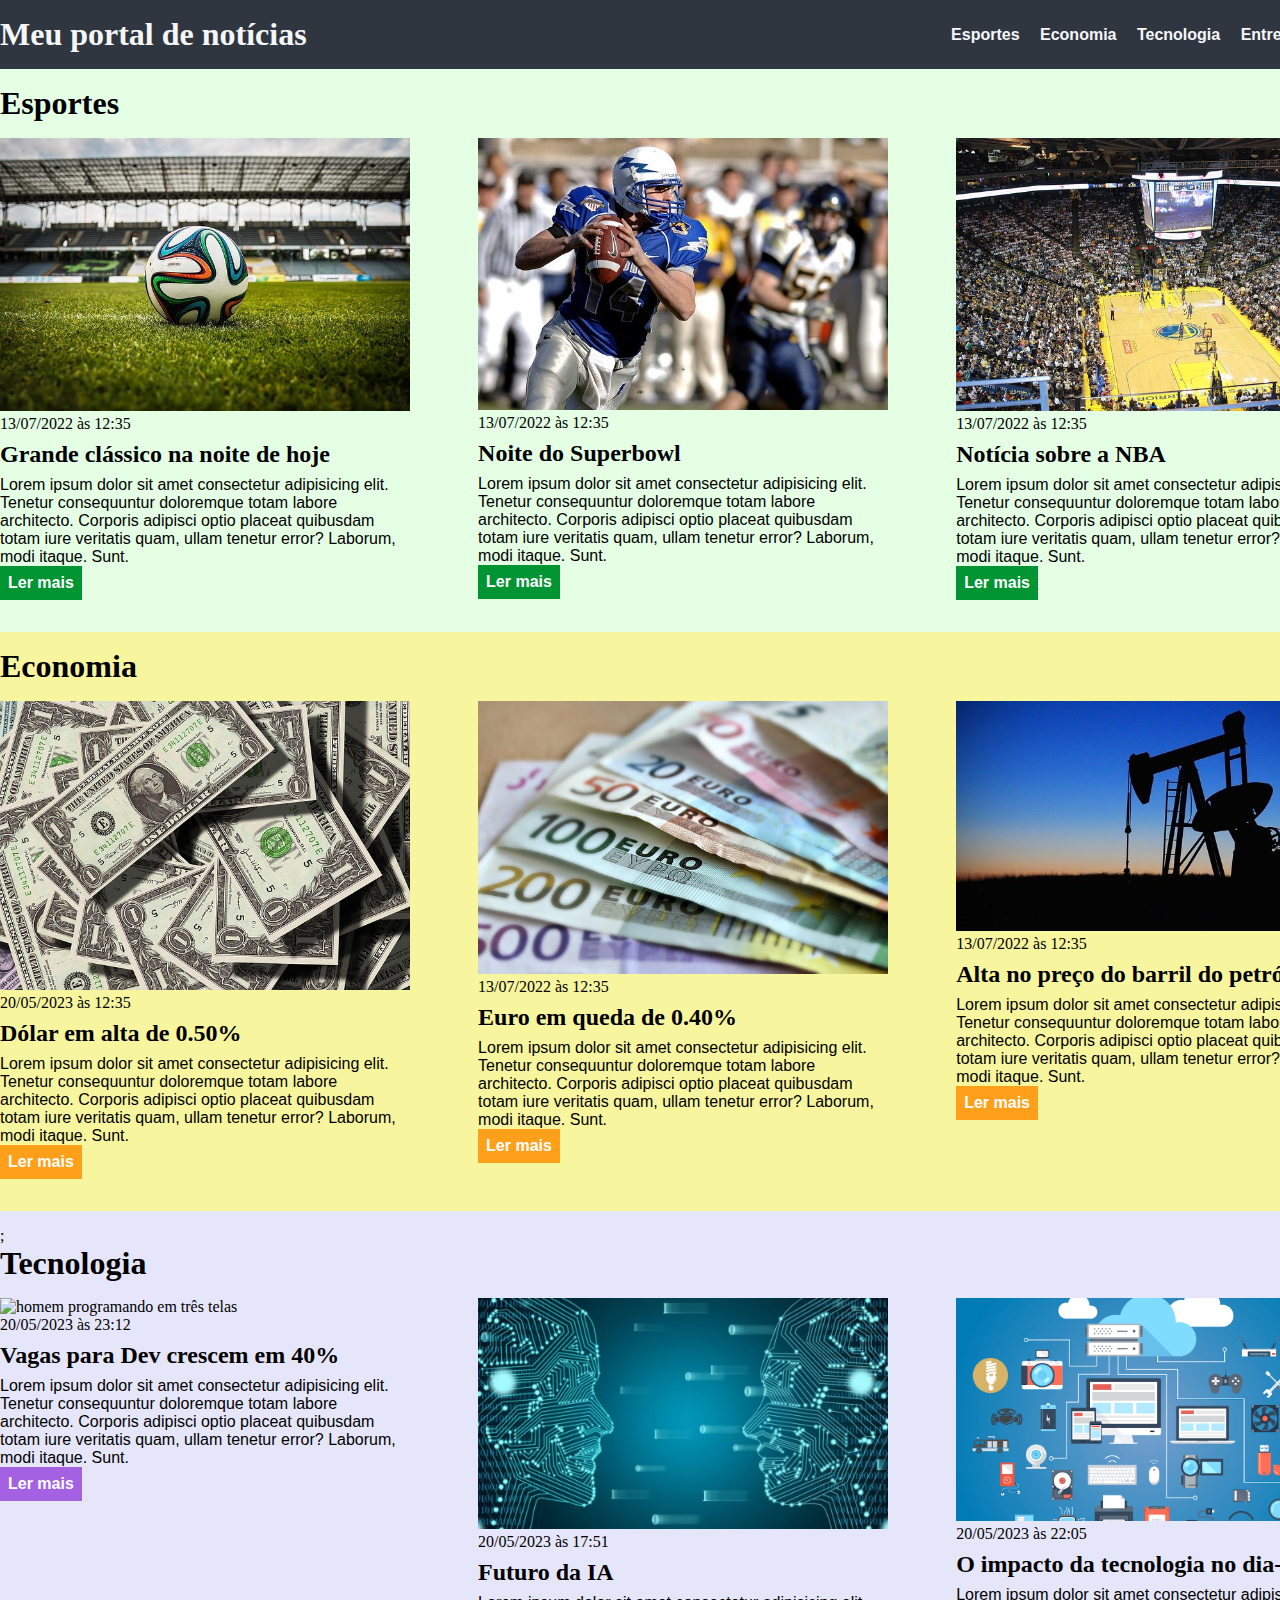
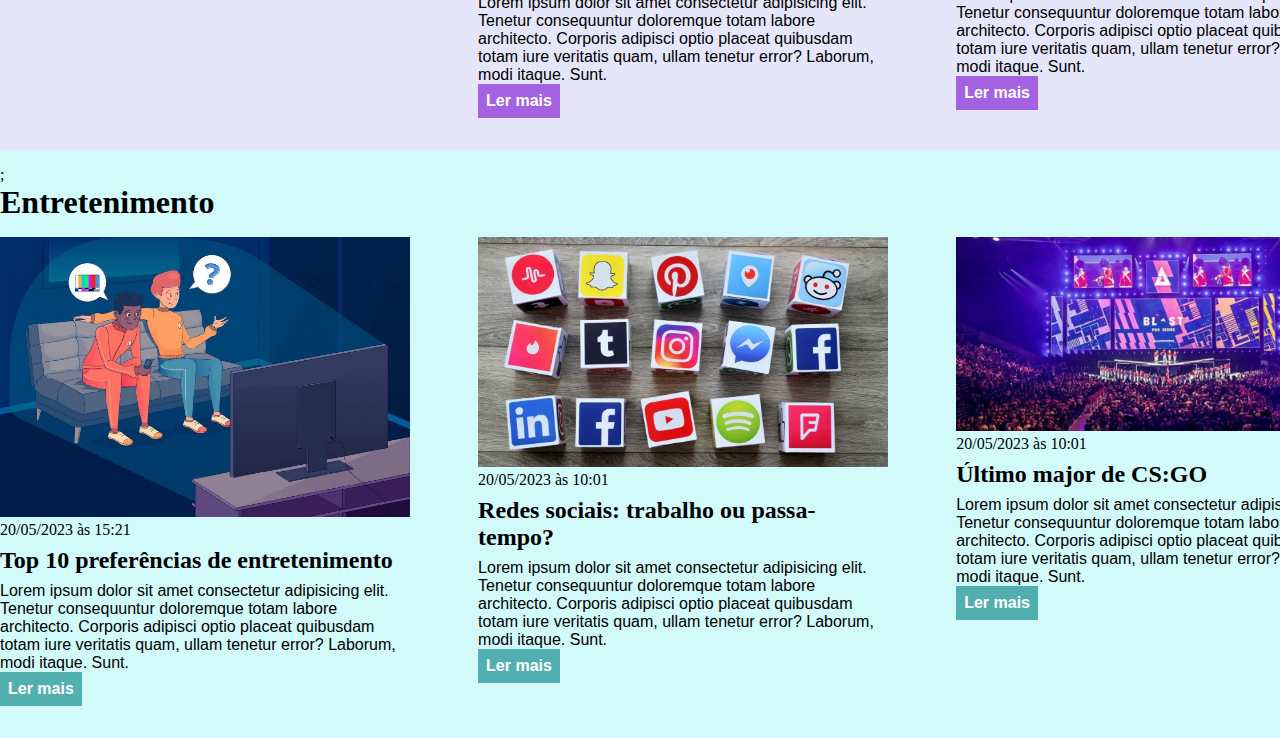
==== index.html @ 07b37028 "initial commit" ====
<!DOCTYPE html>
<html lang="pt-BR">
<head>
    <meta charset="UTF-8">
    <meta http-equiv="X-UA-Compatible" content="IE=edge">
    <meta name="viewport" content="width=device-width, initial-scale=1.0">
    <title>Meu portal de notícias</title>
    <link rel="stylesheet" href="./main.css" />
</head>
<body>
    <header>
        <div class="container">
            <h1>Meu portal de notícias</h1>
            <nav>
                <ul>
                    <li>
                        <a href="#sports" title="Ir para a seção de esportes">Esportes</a>
                    </li>
                    <li>
                        <a href="#economy" title="Ir para a seção de notícias">Economia</a>
                    </li>
                    <li>
                        <a href="#technology" title="Ir para a seção de tecnologia">Tecnologia</a>
                    </li>
                    <li>
                        <a href="#entertainment" title="Ir para a seção de entretenimento">Entretenimento</a>
                    </li>
                </ul>
            </nav>
        </div>
    </header>
    <section id="sports">
        <div class="container">
            <h2>Esportes</h2>
            <div class="articles">
                <article>
                    <img src="./imagens/futebol.jpg" alt="Bola de futebol no gramado" />
                    <header>
                        <time>13/07/2022 às 12:35</time>
                    </header>
                    <h3>Grande clássico na noite de hoje</h3>
                    <p>
                        Lorem ipsum dolor sit amet consectetur adipisicing elit. Tenetur consequuntur doloremque totam labore architecto. Corporis adipisci optio placeat quibusdam totam iure veritatis quam, ullam tenetur error? Laborum, modi itaque. Sunt.
                    </p>
                    <a href="#" title="Leia a notícia completa">Ler mais</a>
                </article>
                <article>
                    <img src="./imagens/futebol-americano.jpg" alt="Jogador de futebol americano correndo com a bola na mão" />
                    <header>
                        <time>13/07/2022 às 12:35</time>
                    </header>
                    <h3>Noite do Superbowl</h3>
                    <p>
                        Lorem ipsum dolor sit amet consectetur adipisicing elit. Tenetur consequuntur doloremque totam labore architecto. Corporis adipisci optio placeat quibusdam totam iure veritatis quam, ullam tenetur error? Laborum, modi itaque. Sunt.
                    </p>
                    <a href="#" title="Leia a notícia completa">Ler mais</a>
                </article>
                <article>
                    <img src="./imagens/basquete.jpg" title="Vista aérea de uma quadra de basquete" />
                    <header>
                        <time>13/07/2022 às 12:35</time>
                    </header> 
                    <h3>Notícia sobre a NBA</h3>
                    <p>
                        Lorem ipsum dolor sit amet consectetur adipisicing elit. Tenetur consequuntur doloremque totam labore architecto. Corporis adipisci optio placeat quibusdam totam iure veritatis quam, ullam tenetur error? Laborum, modi itaque. Sunt.
                    </p>
                    <a href="#" title="Leia a notícia completa">Ler mais</a>
                </article>
            </div>
        </div>
    </section>
    <section id="economy">
        <div class="container">
            <h2>Economia</h2>
            <div class="articles">
                <article>
                    <img src="./imagens/dolares.jpg" alt="Muitos dólares" />
                    <header>
                        <time>20/05/2023 às 12:35</time>
                    </header>
                    <h3>Dólar em alta de 0.50%</h3>
                    <p>
                        Lorem ipsum dolor sit amet consectetur adipisicing elit. Tenetur consequuntur doloremque totam labore architecto. Corporis adipisci optio placeat quibusdam totam iure veritatis quam, ullam tenetur error? Laborum, modi itaque. Sunt.
                    </p>
                    <a href="#" title="Leia a notícia completa">Ler mais</a>
                </article>
                <article>
                    <img src="./imagens/euro.jpg" alt="Várias notas de euro" />
                    <header>
                        <time>13/07/2022 às 12:35</time>
                    </header>
                    <h3>Euro em queda de 0.40%</h3>
                    <p>
                        Lorem ipsum dolor sit amet consectetur adipisicing elit. Tenetur consequuntur doloremque totam labore architecto. Corporis adipisci optio placeat quibusdam totam iure veritatis quam, ullam tenetur error? Laborum, modi itaque. Sunt.
                    </p>
                    <a href="#" title="Leia a notícia completa">Ler mais</a>
                </article>
                <article>
                    <img src="./imagens/petroleo.jpg" alt="Extração de petróleo" />
                    <header>
                        <time>13/07/2022 às 12:35</time>
                    </header>
                    <h3>Alta no preço do barril do petróleo</h3>
                    <p>
                        Lorem ipsum dolor sit amet consectetur adipisicing elit. Tenetur consequuntur doloremque totam labore architecto. Corporis adipisci optio placeat quibusdam totam iure veritatis quam, ullam tenetur error? Laborum, modi itaque. Sunt.
                    </p>
                    <a href="#" title="Leia a notícia completa">Ler mais</a>
                </article>
            </div>
        </div>
    </section>
    <section id="technology">;
        <div class="container">
            <h2>Tecnologia</h2>
            <div class="articles">
                <article>
                    <img src="./imagens/technology_deveploment.jpg" alt="homem programando em três telas">
                    <header>
                        <time>20/05/2023 às 23:12</time>
                    </header>
                    <h3>Vagas para Dev crescem em 40%</h3>
                    <p>
                        Lorem ipsum dolor sit amet consectetur adipisicing elit. Tenetur consequuntur doloremque totam labore architecto. Corporis adipisci optio placeat quibusdam totam iure veritatis quam, ullam tenetur error? Laborum, modi itaque. Sunt.
                    </p>
                    <a href="#" title="Leia notícia completa">Ler mais</a>
                </article>
                <article>
                    <img src="./imagens/tecnlogia_ia.jfif" alt="circuitos no formato do resto humano">
                    <header>
                        <time>20/05/2023 às 17:51</time>
                    </header>
                    <h3>Futuro da IA</h3>
                    <p>
                        Lorem ipsum dolor sit amet consectetur adipisicing elit. Tenetur consequuntur doloremque totam labore architecto. Corporis adipisci optio placeat quibusdam totam iure veritatis quam, ullam tenetur error? Laborum, modi itaque. Sunt.
                    </p>
                    <a href="#" title="Leia a notícia completa">Ler mais</a>
                </article>
                <article>
                    <img src="./imagens/tenologia.png" alt="aparelhos tecnológicos">
                    <header>
                        <time>20/05/2023 às 22:05</time>
                    </header>
                    <h3>O impacto da tecnologia no dia-a-dia</h3>
                    <p>
                        Lorem ipsum dolor sit amet consectetur adipisicing elit. Tenetur consequuntur doloremque totam labore architecto. Corporis adipisci optio placeat quibusdam totam iure veritatis quam, ullam tenetur error? Laborum, modi itaque. Sunt.
                    </p>
                    <a href="#" title="Leia a notícia completa">Ler mais</a>
                </article>
        </div>
        </div>
    </section>
    <section id="entertainment">;
        <div class="container">
            <h2>Entretenimento</h2>
            <div class="articles">
                <article>
                    <img src="./imagens/entretenimento.jpg" alt="">
                    <header>
                        <time>20/05/2023 às 15:21</time>
                    </header>
                    <h3>Top 10 preferências de entretenimento</h3>
                    <p>
                        Lorem ipsum dolor sit amet consectetur adipisicing elit. Tenetur consequuntur doloremque totam labore architecto. Corporis adipisci optio placeat quibusdam totam iure veritatis quam, ullam tenetur error? Laborum, modi itaque. Sunt.
                    </p>
                    <a href="#" title="Leia a notícia completa">Ler mais</a>
                </article>
                <article>
                    <img src="./imagens/entretenimento_rede_social.jpg" alt="logo das redes sociais em blocos">
                    <header>
                        <time>20/05/2023 às 10:01</time>
                    </header>
                    <h3>Redes sociais: trabalho ou passa-tempo?</h3>
                    <p>
                        Lorem ipsum dolor sit amet consectetur adipisicing elit. Tenetur consequuntur doloremque totam labore architecto. Corporis adipisci optio placeat quibusdam totam iure veritatis quam, ullam tenetur error? Laborum, modi itaque. Sunt.
                    </p>
                    <a href="#" title="Leia a notícia completa">Ler mais</a>
                </article>
                <article>
                    <img src="./imagens/entretenimento_games.jfif" alt="imagem multidão em uma arena de frente para o palco">
                    <header>
                        <time>20/05/2023 às 10:01</time>
                    </header>
                    <h3>Último major de CS:GO </h3>
                    <p>
                        Lorem ipsum dolor sit amet consectetur adipisicing elit. Tenetur consequuntur doloremque totam labore architecto. Corporis adipisci optio placeat quibusdam totam iure veritatis quam, ullam tenetur error? Laborum, modi itaque. Sunt.
                    </p>
                    <a href="#" title="Leia a notícia completa">Ler mais</a>
                </article>
        </div>
        </div>
    </section>
</body>
</html>
---- main.css ----
/* BOX-SIZING */
* {
    box-sizing: border-box;
    margin: 0;
    padding: 0;

}

body > header {
    background-color: #2f3640;
    padding: 16px 0;
    color: #f5f6fa;
}

header .container {
    display: flex;
    align-items: center;
    justify-content: space-between;
}
    
header li {
    display: inline;
    font-family: Arial, Helvetica, sans-serif;
    font-weight: bold;
    margin: auto;
}
header li a {
    color: #f5f6fa;
    text-decoration: none;
    padding: 8px;
    display: inline-block;
}

header li a:hover {
    color: #f5f6fa;
    text-decoration: none;
    text-decoration: underline;
    display: inline-block;
}

.container {
    width: 1366px;
    margin: 0 auto;
}

.articles {
    display: flex;
    flex-wrap: wrap;
    justify-content: space-between;
}

.articles article img {
    width: 100%;
}

.articles article {
    width: 30%;
}

section {
    padding: 16px 0;
}

section h2,
.articles article {
    margin-bottom: 16px;
}

.articles article h3 {
    margin-top: 8px;
    margin-bottom: 8px;
}

.articles article a {
    background-color: blue;
    color: #fff;
    padding: 8px;
    display: inline-block;
    text-decoration: none;
    font-weight: bold;
    margin: top 8px;

}

.articles article a:hover {
    text-decoration: underline;
}

.articles article p {
    font-family: Arial, Helvetica, sans-serif;
}

.articles article a {
    font-family: Arial, Helvetica, sans-serif;
}

.articles article h3 {
    font-size: 24px;
}

section h2 {
    font-size: 32px;

}

/*personalização esportes*/

#sports {
    background-color: rgba(0, 255, 0, 0.1);
}

#sports .articles article a {
    background-color: rgba(0, 255, 0, 0.8);
}

#sports .articles article a {
    background-color: #009432;
}

/*personalização economia*/

#economy {
    background-color: #f8f59f;
}

#economy .articles article a {
    background-color: #ff9f1a;
}

/*personalização tecnologia */

#technology {
    background-color: rgba(230, 230, 250, 1);
}

#technology .articles a {
    background-color: rgb(164, 97, 226)
}

/*personalização entretenimento */

#entertainment {
    background-color: rgba(210, 250, 250, 1);
}

#entertainment .articles a {
    background-color: rgb(82, 175, 175);
}
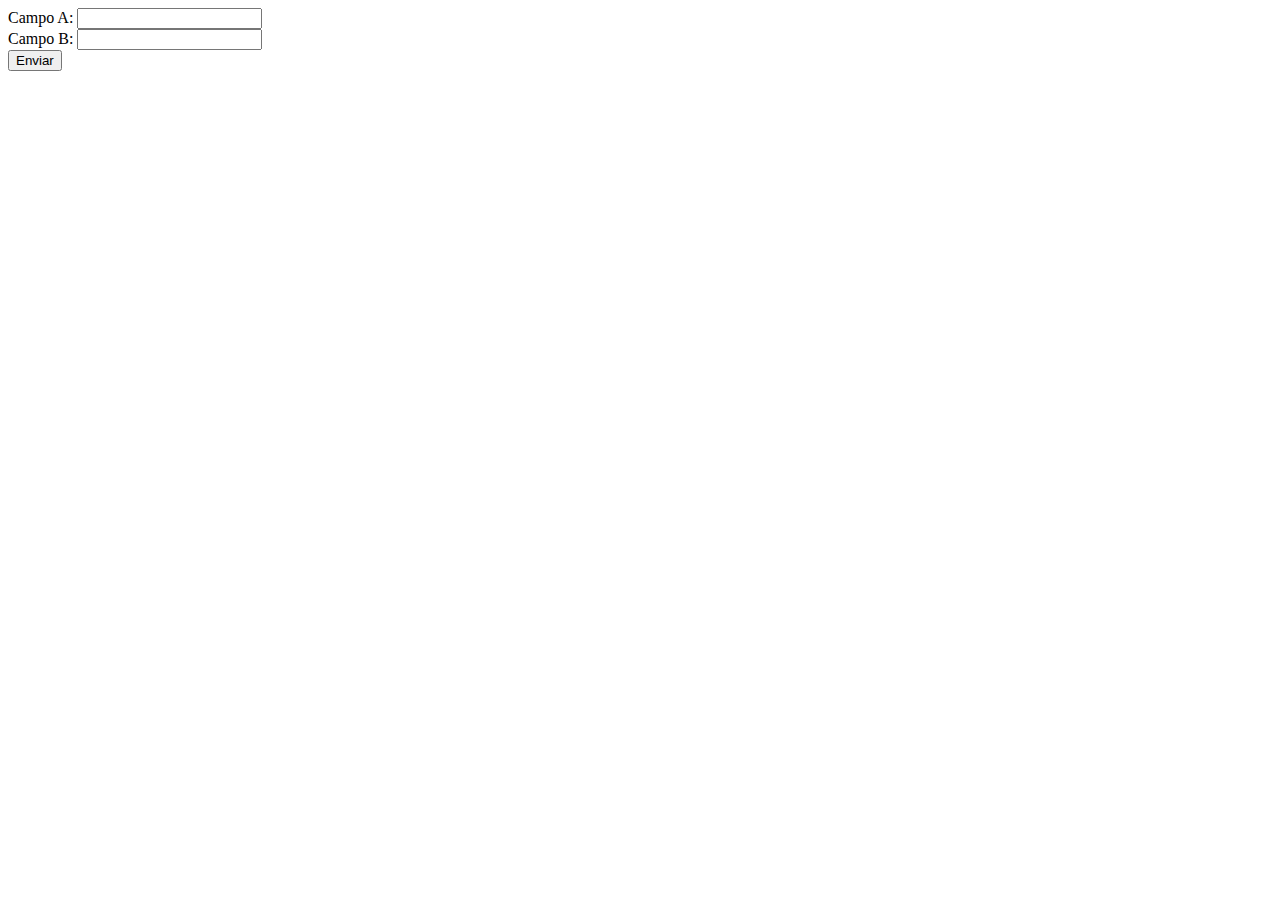
==== commit 5bd23dfc: "initial commit" ====
--- a/index.html
+++ b/index.html
@@ -1,193 +1,19 @@
 <!DOCTYPE html>
-<html lang="pt-BR">
+<html>
 <head>
-    <meta charset="UTF-8">
-    <meta http-equiv="X-UA-Compatible" content="IE=edge">
-    <meta name="viewport" content="width=device-width, initial-scale=1.0">
-    <title>Meu portal de notícias</title>
-    <link rel="stylesheet" href="./main.css" />
+    <title>htmljs</title>
+    <script src="main.js"></script>
 </head>
 <body>
-    <header>
-        <div class="container">
-            <h1>Meu portal de notícias</h1>
-            <nav>
-                <ul>
-                    <li>
-                        <a href="#sports" title="Ir para a seção de esportes">Esportes</a>
-                    </li>
-                    <li>
-                        <a href="#economy" title="Ir para a seção de notícias">Economia</a>
-                    </li>
-                    <li>
-                        <a href="#technology" title="Ir para a seção de tecnologia">Tecnologia</a>
-                    </li>
-                    <li>
-                        <a href="#entertainment" title="Ir para a seção de entretenimento">Entretenimento</a>
-                    </li>
-                </ul>
-            </nav>
-        </div>
-    </header>
-    <section id="sports">
-        <div class="container">
-            <h2>Esportes</h2>
-            <div class="articles">
-                <article>
-                    <img src="./imagens/futebol.jpg" alt="Bola de futebol no gramado" />
-                    <header>
-                        <time>13/07/2022 às 12:35</time>
-                    </header>
-                    <h3>Grande clássico na noite de hoje</h3>
-                    <p>
-                        Lorem ipsum dolor sit amet consectetur adipisicing elit. Tenetur consequuntur doloremque totam labore architecto. Corporis adipisci optio placeat quibusdam totam iure veritatis quam, ullam tenetur error? Laborum, modi itaque. Sunt.
-                    </p>
-                    <a href="#" title="Leia a notícia completa">Ler mais</a>
-                </article>
-                <article>
-                    <img src="./imagens/futebol-americano.jpg" alt="Jogador de futebol americano correndo com a bola na mão" />
-                    <header>
-                        <time>13/07/2022 às 12:35</time>
-                    </header>
-                    <h3>Noite do Superbowl</h3>
-                    <p>
-                        Lorem ipsum dolor sit amet consectetur adipisicing elit. Tenetur consequuntur doloremque totam labore architecto. Corporis adipisci optio placeat quibusdam totam iure veritatis quam, ullam tenetur error? Laborum, modi itaque. Sunt.
-                    </p>
-                    <a href="#" title="Leia a notícia completa">Ler mais</a>
-                </article>
-                <article>
-                    <img src="./imagens/basquete.jpg" title="Vista aérea de uma quadra de basquete" />
-                    <header>
-                        <time>13/07/2022 às 12:35</time>
-                    </header> 
-                    <h3>Notícia sobre a NBA</h3>
-                    <p>
-                        Lorem ipsum dolor sit amet consectetur adipisicing elit. Tenetur consequuntur doloremque totam labore architecto. Corporis adipisci optio placeat quibusdam totam iure veritatis quam, ullam tenetur error? Laborum, modi itaque. Sunt.
-                    </p>
-                    <a href="#" title="Leia a notícia completa">Ler mais</a>
-                </article>
-            </div>
-        </div>
-    </section>
-    <section id="economy">
-        <div class="container">
-            <h2>Economia</h2>
-            <div class="articles">
-                <article>
-                    <img src="./imagens/dolares.jpg" alt="Muitos dólares" />
-                    <header>
-                        <time>20/05/2023 às 12:35</time>
-                    </header>
-                    <h3>Dólar em alta de 0.50%</h3>
-                    <p>
-                        Lorem ipsum dolor sit amet consectetur adipisicing elit. Tenetur consequuntur doloremque totam labore architecto. Corporis adipisci optio placeat quibusdam totam iure veritatis quam, ullam tenetur error? Laborum, modi itaque. Sunt.
-                    </p>
-                    <a href="#" title="Leia a notícia completa">Ler mais</a>
-                </article>
-                <article>
-                    <img src="./imagens/euro.jpg" alt="Várias notas de euro" />
-                    <header>
-                        <time>13/07/2022 às 12:35</time>
-                    </header>
-                    <h3>Euro em queda de 0.40%</h3>
-                    <p>
-                        Lorem ipsum dolor sit amet consectetur adipisicing elit. Tenetur consequuntur doloremque totam labore architecto. Corporis adipisci optio placeat quibusdam totam iure veritatis quam, ullam tenetur error? Laborum, modi itaque. Sunt.
-                    </p>
-                    <a href="#" title="Leia a notícia completa">Ler mais</a>
-                </article>
-                <article>
-                    <img src="./imagens/petroleo.jpg" alt="Extração de petróleo" />
-                    <header>
-                        <time>13/07/2022 às 12:35</time>
-                    </header>
-                    <h3>Alta no preço do barril do petróleo</h3>
-                    <p>
-                        Lorem ipsum dolor sit amet consectetur adipisicing elit. Tenetur consequuntur doloremque totam labore architecto. Corporis adipisci optio placeat quibusdam totam iure veritatis quam, ullam tenetur error? Laborum, modi itaque. Sunt.
-                    </p>
-                    <a href="#" title="Leia a notícia completa">Ler mais</a>
-                </article>
-            </div>
-        </div>
-    </section>
-    <section id="technology">;
-        <div class="container">
-            <h2>Tecnologia</h2>
-            <div class="articles">
-                <article>
-                    <img src="./imagens/technology_deveploment.jpg" alt="homem programando em três telas">
-                    <header>
-                        <time>20/05/2023 às 23:12</time>
-                    </header>
-                    <h3>Vagas para Dev crescem em 40%</h3>
-                    <p>
-                        Lorem ipsum dolor sit amet consectetur adipisicing elit. Tenetur consequuntur doloremque totam labore architecto. Corporis adipisci optio placeat quibusdam totam iure veritatis quam, ullam tenetur error? Laborum, modi itaque. Sunt.
-                    </p>
-                    <a href="#" title="Leia notícia completa">Ler mais</a>
-                </article>
-                <article>
-                    <img src="./imagens/tecnlogia_ia.jfif" alt="circuitos no formato do resto humano">
-                    <header>
-                        <time>20/05/2023 às 17:51</time>
-                    </header>
-                    <h3>Futuro da IA</h3>
-                    <p>
-                        Lorem ipsum dolor sit amet consectetur adipisicing elit. Tenetur consequuntur doloremque totam labore architecto. Corporis adipisci optio placeat quibusdam totam iure veritatis quam, ullam tenetur error? Laborum, modi itaque. Sunt.
-                    </p>
-                    <a href="#" title="Leia a notícia completa">Ler mais</a>
-                </article>
-                <article>
-                    <img src="./imagens/tenologia.png" alt="aparelhos tecnológicos">
-                    <header>
-                        <time>20/05/2023 às 22:05</time>
-                    </header>
-                    <h3>O impacto da tecnologia no dia-a-dia</h3>
-                    <p>
-                        Lorem ipsum dolor sit amet consectetur adipisicing elit. Tenetur consequuntur doloremque totam labore architecto. Corporis adipisci optio placeat quibusdam totam iure veritatis quam, ullam tenetur error? Laborum, modi itaque. Sunt.
-                    </p>
-                    <a href="#" title="Leia a notícia completa">Ler mais</a>
-                </article>
-        </div>
-        </div>
-    </section>
-    <section id="entertainment">;
-        <div class="container">
-            <h2>Entretenimento</h2>
-            <div class="articles">
-                <article>
-                    <img src="./imagens/entretenimento.jpg" alt="">
-                    <header>
-                        <time>20/05/2023 às 15:21</time>
-                    </header>
-                    <h3>Top 10 preferências de entretenimento</h3>
-                    <p>
-                        Lorem ipsum dolor sit amet consectetur adipisicing elit. Tenetur consequuntur doloremque totam labore architecto. Corporis adipisci optio placeat quibusdam totam iure veritatis quam, ullam tenetur error? Laborum, modi itaque. Sunt.
-                    </p>
-                    <a href="#" title="Leia a notícia completa">Ler mais</a>
-                </article>
-                <article>
-                    <img src="./imagens/entretenimento_rede_social.jpg" alt="logo das redes sociais em blocos">
-                    <header>
-                        <time>20/05/2023 às 10:01</time>
-                    </header>
-                    <h3>Redes sociais: trabalho ou passa-tempo?</h3>
-                    <p>
-                        Lorem ipsum dolor sit amet consectetur adipisicing elit. Tenetur consequuntur doloremque totam labore architecto. Corporis adipisci optio placeat quibusdam totam iure veritatis quam, ullam tenetur error? Laborum, modi itaque. Sunt.
-                    </p>
-                    <a href="#" title="Leia a notícia completa">Ler mais</a>
-                </article>
-                <article>
-                    <img src="./imagens/entretenimento_games.jfif" alt="imagem multidão em uma arena de frente para o palco">
-                    <header>
-                        <time>20/05/2023 às 10:01</time>
-                    </header>
-                    <h3>Último major de CS:GO </h3>
-                    <p>
-                        Lorem ipsum dolor sit amet consectetur adipisicing elit. Tenetur consequuntur doloremque totam labore architecto. Corporis adipisci optio placeat quibusdam totam iure veritatis quam, ullam tenetur error? Laborum, modi itaque. Sunt.
-                    </p>
-                    <a href="#" title="Leia a notícia completa">Ler mais</a>
-                </article>
-        </div>
-        </div>
-    </section>
+    <form id="form" onsubmit="return validaForm()">
+        <label for="fieldA">Campo A:</label>
+        <input type="number" id="fieldA" name="fieldA">
+        <br>
+        <label for="fieldB">Campo B:</label>
+        <input type="number" id="fieldB" name="fieldB">
+        <br>
+        <input type="submit" value="Enviar">
+    </form>
+    <p id="message"></p>
 </body>
 </html>